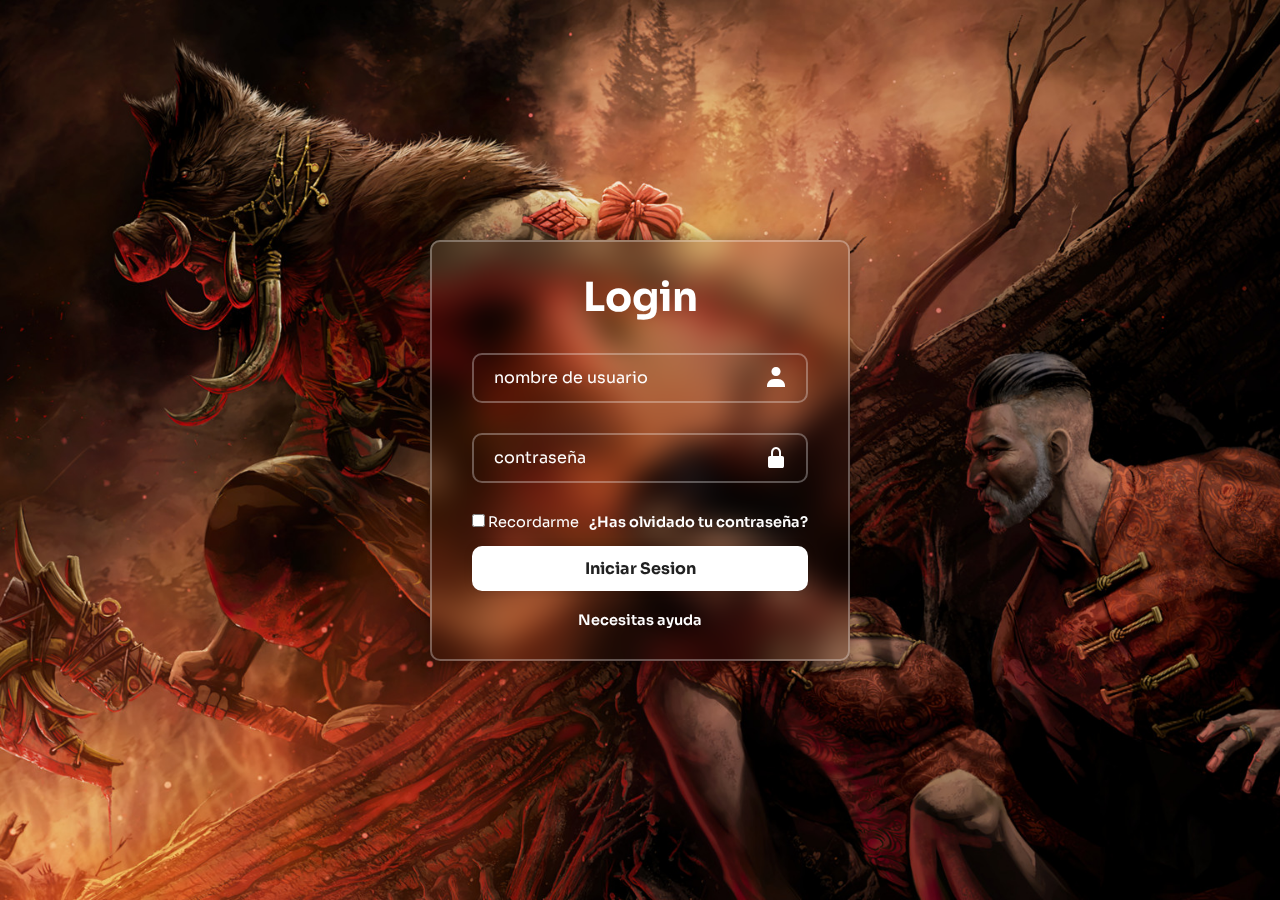
==== src/main/resources/static/index.html @ cfb0fe6e "push" ====
<!DOCTYPE html>
<html lang="es">
    <!-- No olvides Regalarme un LIKE :) -->
<head>
    <meta charset="UTF-8">
    <link href='https://unpkg.com/boxicons@2.1.4/css/boxicons.min.css' rel='stylesheet'>
    <meta name="viewport" content="width=device-width, initial-scale=1.0">
    <link rel="stylesheet" href="style.css">
    <title>LOGIN HTML & CSS</title>
</head>
<body>
    <div class="fondo">
        <form action="">
            <h1>Login</h1>

            <div class="input-box">
                <input type="text" placeholder="nombre de usuario" required>
                <i class="bx bxs-user"></i>
            </div>

            <div class="input-box">
                <input type="password" placeholder="contraseña" required>
                <i class="bx bxs-lock-alt"></i>
            </div>

            <div class="olvidar-recordar">
                <label ><input type="checkbox">Recordarme</label>
                <a href="#">¿Has olvidado tu contraseña?</a>
            </div>


            <button type="submit" class="btn">Iniciar Sesion</button>

            <div class="registrar-link">
                <a href="#">Necesitas ayuda</a>
            </div>

        </form>
    </div>
</body>
</html>
---- src/main/resources/static/style.css ----
@import url('https://fonts.googleapis.com/css2?family=Sora:wght@400;500;600;700&display=swap');

*{
    font-family: "Sora",sans-serif;
    margin: 0;
    padding: 0;
    box-sizing: border-box;
}

body{
    display: flex;
    justify-content: center;
    align-items: center;
    min-height: 100vh;
    background:url("./wallpaper.jpg") no-repeat ;
    background-position: center;
    background-size: cover;
}

.fondo{
    padding: 30px 40px;
    width: 420px;
    border: 2px solid rgba(255, 255, 255, 0.3);
    backdrop-filter: blur(15px);
    box-shadow: 0 0 13px rgba(0,0,0,0.3);
    border-radius: 10px;
    color: #fff;
}

.fondo h1{
    text-align: center;
    font-size: 40px;
}

.fondo .input-box{
    position: relative;
    width: 100%;
    height: 50px;
    margin: 30px 0;
}

.input-box input{
    width: 100%;
    height: 100%;
    background: transparent;
    /* border: none; */
    outline: none;
    border: 2px solid rgba(255, 255, 255, 0.3);
    border-radius: 10px;
    font-size: 16px;
    color:#fff ;
    padding: 20px 45px  20px 20px;
}

.input-box input::placeholder{
    color: #fff;
}

.input-box i {
    position: absolute;
    right: 20px;
    top: 50%;
    transform: translateY(-50%);
    font-size: 24px;
}

.fondo .olvidar-recordar{
    display: flex;
    justify-content: space-between;
    font-size: 14.5px;
    margin: 20px 0 15px;
}

.olvidar-recordar label input {
    accent-color: #fff;
    text-decoration: none;
    margin-right: 3px;

}


.olvidar-recordar a{
    text-decoration: none;
    color: #fff;
    font-weight: 600;
}

.olvidar-recordar a:hover{
    text-decoration: underline;
}


.fondo .btn{
    width: 100%;
    height: 45px;
    background: #fff;
    outline: none;
    border: none;
    border-radius: 10px;
    box-shadow: 0 0 10px rgba(0, 0, 0, 0.1);
    cursor: pointer;
    font-size: 16px;
    font-weight: bold;
    color: #212121;
}

.fondo .btn:hover{
    opacity: 0.9;
}

.registrar-link{
    font-size: 14.5px;
    text-align: center;
    margin-top: 20px;
}

.registrar-link a {
    text-decoration: none;
    color: #fff;
    font-weight: 600;
}

.registrar-link a:hover{
    text-decoration: underline;
}
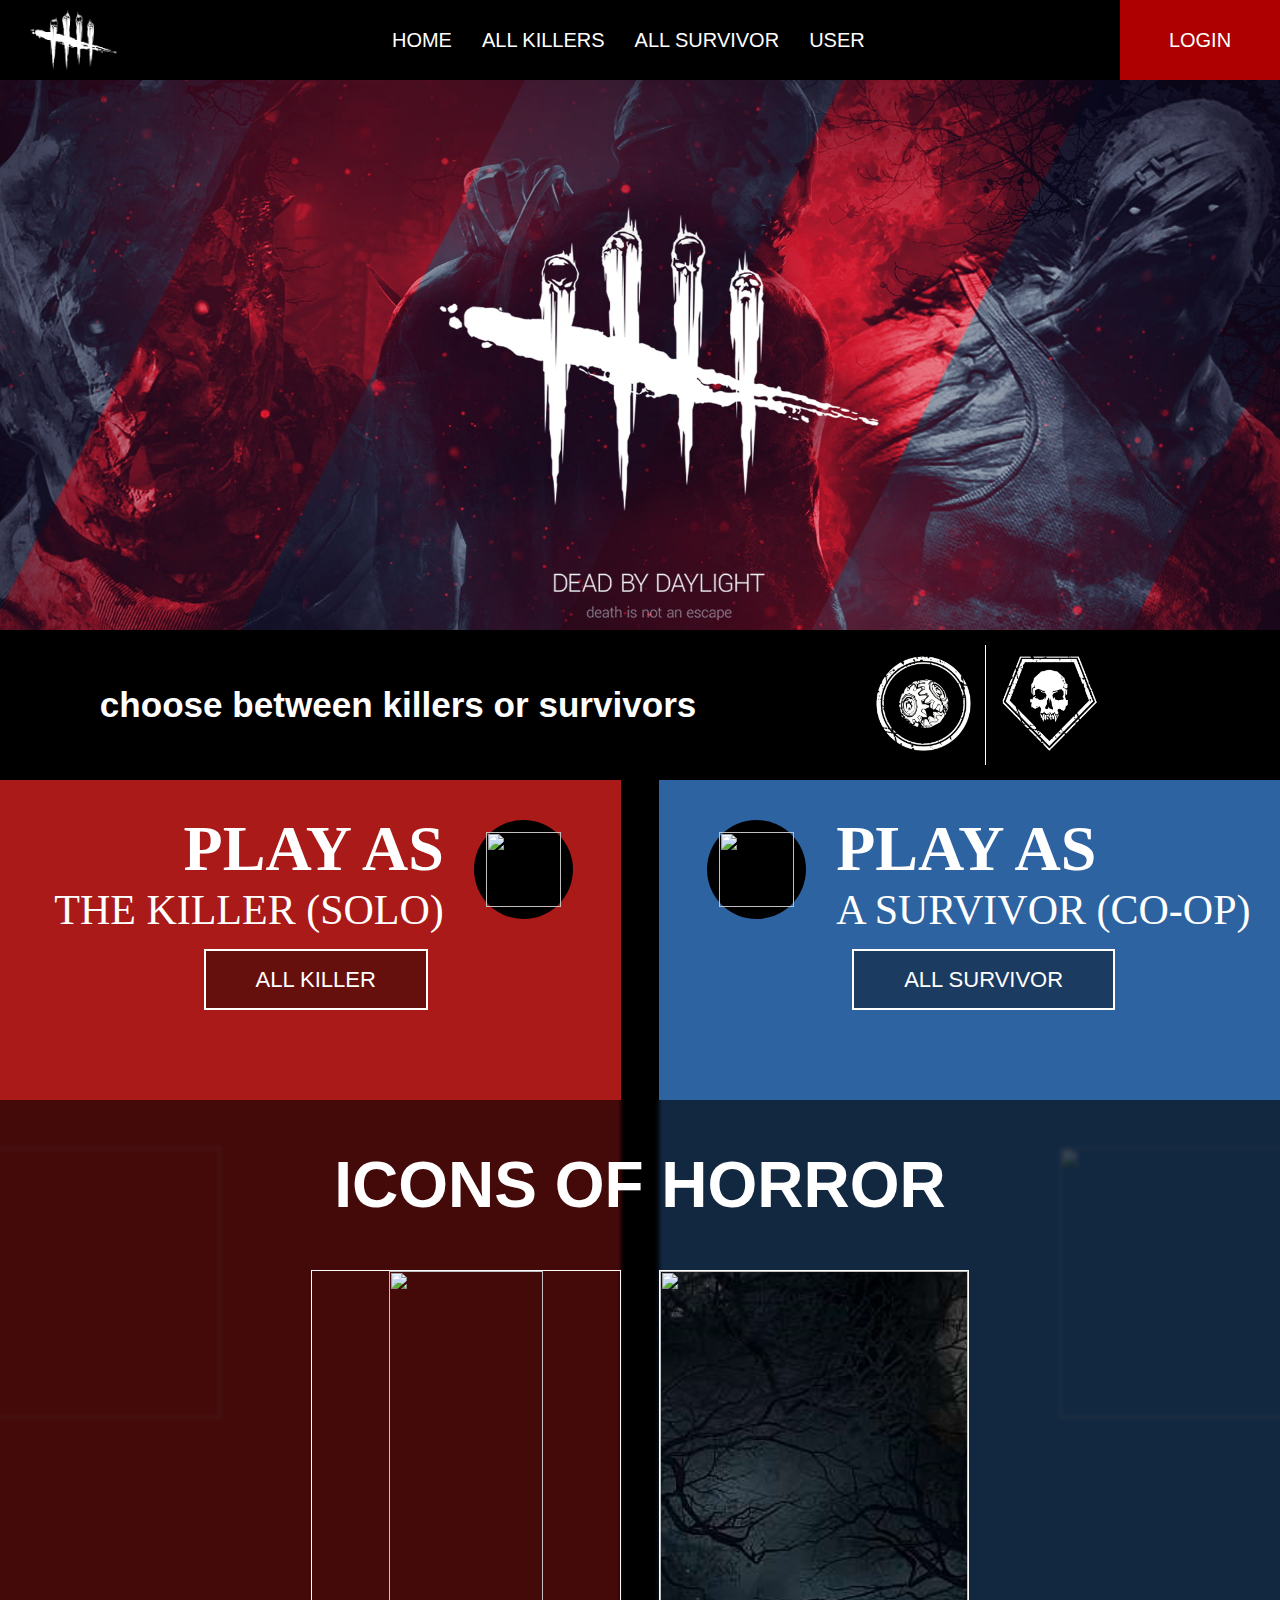
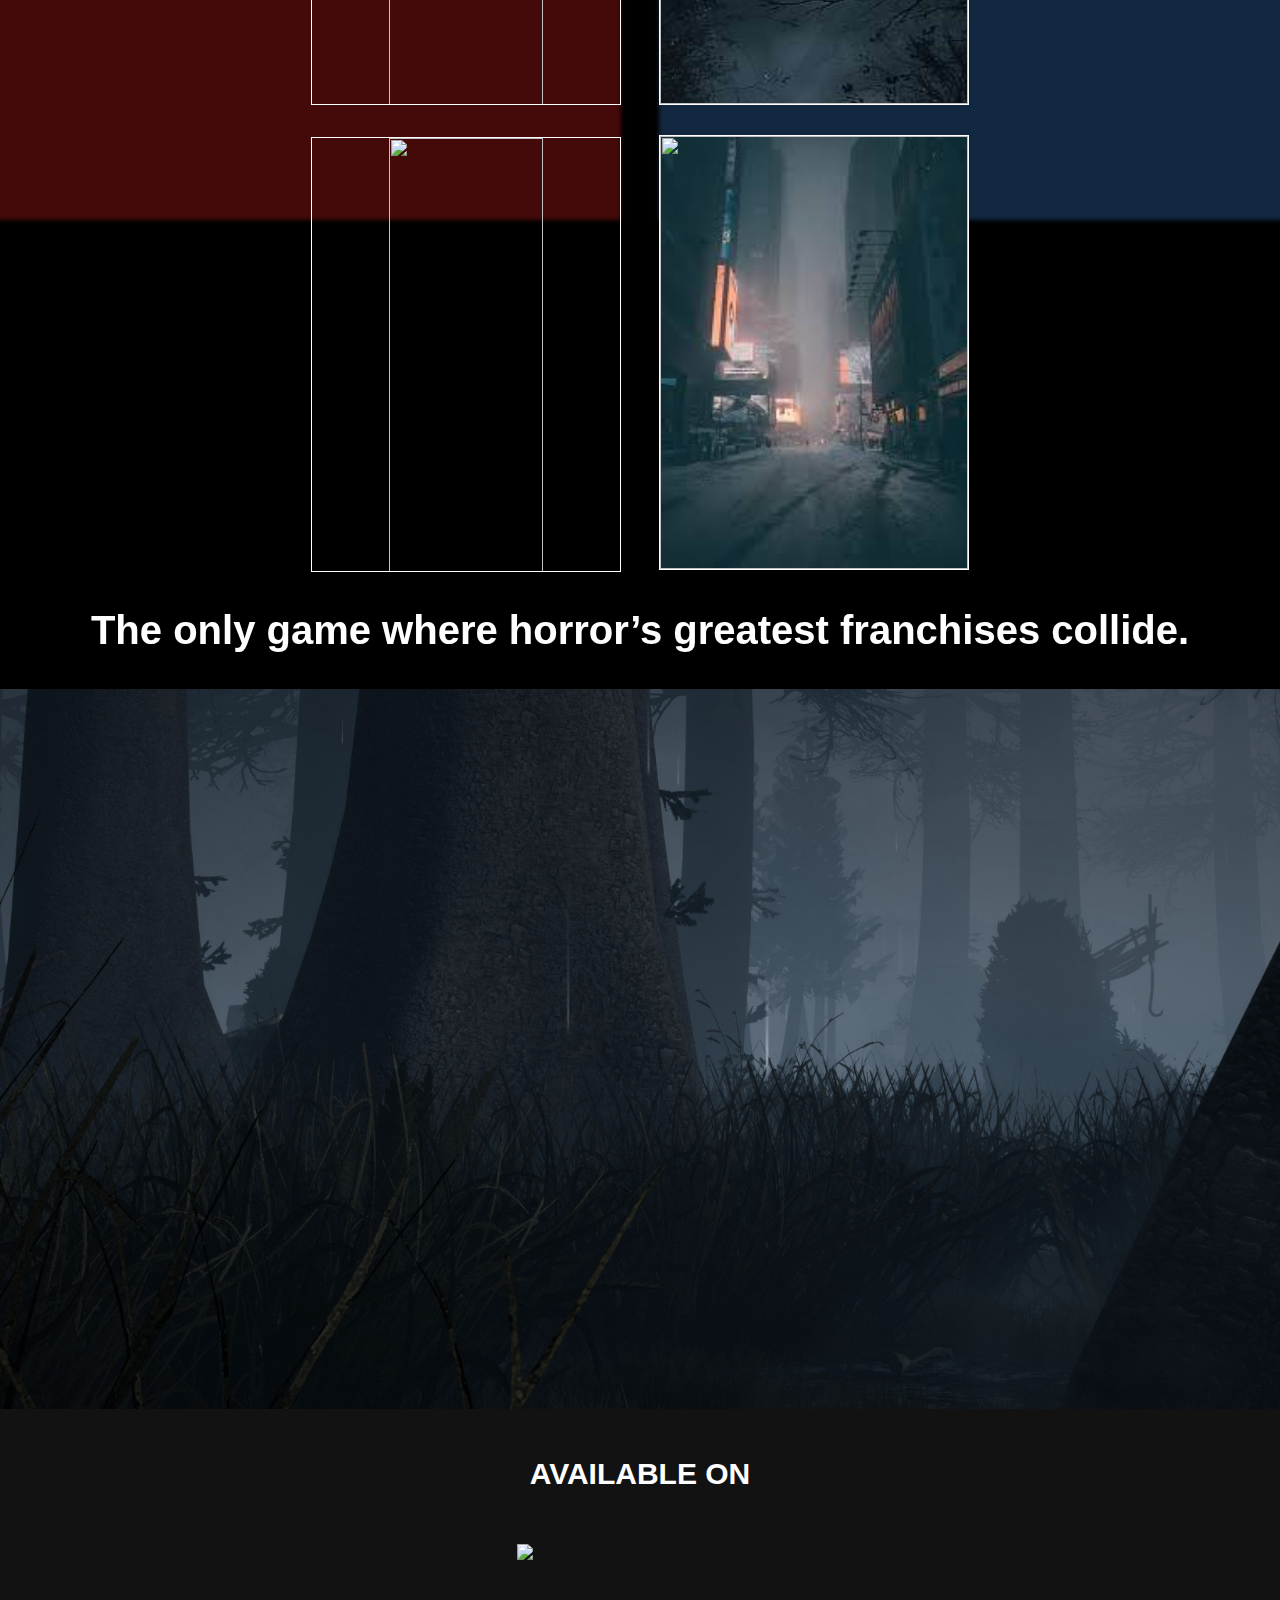
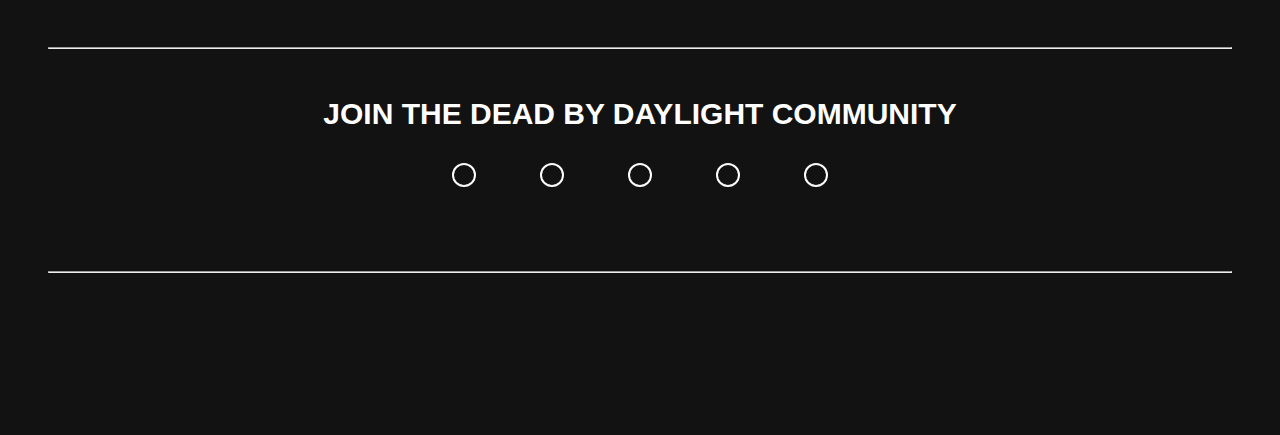
==== commit 2f9f76ef: "details for deploy" ====
--- a/src/main/resources/static/index.html
+++ b/src/main/resources/static/index.html
@@ -1,41 +1,164 @@
 <!DOCTYPE html>
-<html lang="es">
-    <!-- No olvides Regalarme un LIKE :) -->
-<head>
-    <meta charset="UTF-8">
-    <link href='https://unpkg.com/boxicons@2.1.4/css/boxicons.min.css' rel='stylesheet'>
-    <meta name="viewport" content="width=device-width, initial-scale=1.0">
-    <link rel="stylesheet" href="style.css">
-    <title>LOGIN HTML & CSS</title>
-</head>
-<body>
-    <div class="fondo">
-        <form action="">
-            <h1>Login</h1>
+<html lang="en">
+  <head>
+    <meta charset="UTF-8" />
+    <meta name="viewport" content="width=device-width, initial-scale=1.0" />
+    <link rel="stylesheet" href="https://cdnjs.cloudflare.com/ajax/libs/font-awesome/6.5.1/css/all.min.css" integrity="sha512-DTOQO9RWCH3ppGqcWaEA1BIZOC6xxalwEsw9c2QQeAIftl+Vegovlnee1c9QX4TctnWMn13TZye+giMm8e2LwA==" crossorigin="anonymous" referrerpolicy="no-referrer" /> 
+    <link rel="stylesheet" href="./pages/assets/landing.css" />
+    <link
+      rel="shortcut icon"
+      href="./assets/images/icon.jpg"
+      type="image/x-icon"
+    />
+    <title>Landing Page</title>
+  </head>
+  <body>
+    <header>
+      <nav class="navegador">
+        <img class="nav-logo" src="./img/dbd-logo.jpg" alt="" />
+        <ul class="nav-menu">
+          <li class="item"><a href="./index.html"> Home </a></li>
+          <li class="item"><a href="../pages/allKiller.html"> All Killers </a></li>
+          <li class="item"><a href="./pages/allSurvi.html"> All Survivor </a></li>
+          <li class="item"><a href=""> User </a></li>
+        </ul>
 
-            <div class="input-box">
-                <input type="text" placeholder="nombre de usuario" required>
-                <i class="bx bxs-user"></i>
+        <a class="login" href="./formUser.html">login</a>
+      </nav>
+    </header>
+    <main>
+      <div class="banner"></div>
+      <!-- <h1>titulo index / landing page</h1> -->
+
+      <section class="post-banner">
+        <h3>choose between killers or survivors</h3>
+
+        <div class="img-icons">
+          <img src="./img/survivor-icon.png" alt="" />
+          <img src="./img/killer-icon.jpg" alt="" />
+        </div>
+      </section>
+      <div class="choose-one">
+        <article class="the-killers">
+          <div class="box-k">
+            <h3 class="play-as">PLAY AS</h3>
+            <p style="margin-bottom: 15px;">THE KILLER (SOLO)</p>
+
+            <a class="box-link bg-red" href="./pages/allKiller.html">all killer</a>
+          </div>
+          <div class="content-icon killer-left">
+            <img src="../img/killer-icon.jpg" alt="" />
+          </div>
+        </article>
+        <article class="the-survivors">
+          <div class="content-icon survi-right">
+            <img src="../img/survivor-icon.png" alt="" />
+          </div>
+
+          <div class="box-s">
+            <h3 class="play-as">PLAY AS</h3>
+            <p style="margin-bottom: 15px;">A SURVIVOR (CO-OP)</p>
+
+            <a class="box-link bg-blue" href="./allSurvi.html">all survivor</a>
+          </div>
+        </article>
+      </div>
+
+      <div class="dlcs">
+        <div class="tipe">
+          <img src="../img/killer-icon.jpg" alt="" " class="back-image-L">
+          <img src="../img/survivor-icon.png" alt="" class="back-image-R" />
+        </div>
+
+        <div class="dlcs-packs">
+          <h2>ICONS OF HORROR</h2>
+          <div class="container-packs">
+            <div class="container-killer">
+              <img src="../img/ghost-dlc.jpg" alt="" />
+
+              <img src="../img/saw-dlc.jpg" alt="" />
             </div>
 
-            <div class="input-box">
-                <input type="password" placeholder="contraseña" required>
-                <i class="bx bxs-lock-alt"></i>
+            <div class="container-survi">
+              <div class="card-dlc">
+                <img src="../img/leon.jpg" alt="" />
+                <img src="../img/dlc-re.webp" alt="" />
+              </div>
+
+              <div class="card-dlc">
+                <img src="../img/cheryl.jpg" alt="" />
+                <img src="../img/dlc-silent-hill.jpg" alt="" />
+              </div>
             </div>
+          </div>
+          <br />
 
-            <div class="olvidar-recordar">
-                <label ><input type="checkbox">Recordarme</label>
-                <a href="#">¿Has olvidado tu contraseña?</a>
-            </div>
+          <br />
+          <h3 style="font-size: 40px; font-family: sans-serif;">
+            The only game where horror’s greatest franchises collide.
+          </h3>
+          <br />
+          <br />
+       
+        </div>
+      </div>
+      
+      <section class="wood">
+        <img src="../img/game-walljpg.webp" alt="">
+    </section>
 
 
-            <button type="submit" class="btn">Iniciar Sesion</button>
+       
 
-            <div class="registrar-link">
-                <a href="#">Necesitas ayuda</a>
-            </div>
+    </main>
+    <footer>
 
-        </form>
+      <h3 >AVAILABLE ON </h3>
+<div>
+      <ul>
+        <li><i class="fa-brands fa-steam icon"></i></li>
+
+
+        <li><img src="../img/Epic_games_store_logo.svg " class="platform"> </li>
+
+        <li> <img src="../img/descarga.png" alt="" class="platform"> </li>
+
+        <li> 
+          <i class="fa-brands fa-playstation icon"></i> 
+          <img src="../img/ps4.png" alt="" class="img-texto"> 
+          <img src="../img/ps5.png" alt="" class="img-texto"> 
+        </li>
+
+        <li><i class="fa-brands fa-xbox icon"></i></li>
+
+        <li> <img src="../img/nintendo-switch.png" alt="" class="platform"> </li>
+
+      </ul>
+
     </div>
-</body>
-</html>+
+      <hr>
+
+      <div>
+      <h3>JOIN THE DEAD BY DAYLIGHT COMMUNITY</h3>
+
+      <ul>
+        <li><i class="fa-brands fa-youtube social"></i></li>
+        <li><i class="fa-brands fa-facebook social"></i></li>
+        <li><i class="fa-brands fa-x-twitter social"></i></li>
+        <li><i class="fa-brands fa-twitch social"></i></li>
+        <li><i class="fa-brands fa-instagram social"></i></li>
+      </ul>
+
+    </div>
+      <br>
+      <br>
+      <hr>
+
+    <div>
+      <img src="../img/gore.jpg" alt="">
+    </div>
+    </footer>
+  
+  </body>
+</html>
--- a/src/main/resources/static/pages/assets/landing.css
+++ b/src/main/resources/static/pages/assets/landing.css
@@ -0,0 +1,406 @@
+*{
+    margin: 0;
+    padding: 0;
+    box-sizing: border-box;
+}
+body{
+    background: white;
+}
+.navegador{
+    width: 100%;
+    height: 80px;
+    background-color: black;
+    color: white;
+    display: flex;
+    justify-content: space-between;
+    align-items: center;
+}
+.nav-logo{
+    height: 100%;
+    padding: 10px;
+    margin-left: 10px;
+}
+
+
+.nav-menu{
+    /* border: 1px solid wheat; */
+    height: 100%;
+    display: flex;
+    list-style: none;
+    width: 75%;
+    justify-content: center;
+    align-items: center;
+    
+}
+
+.nav-menu .item a{
+    text-transform:uppercase ;
+    padding:10px 15px;
+    font-size: 20px;
+    font-family:sans-serif ;
+    color: white;
+    text-decoration: none;
+}
+
+.nav-menu .item a:hover{
+    background-color: white;
+    color: black;
+
+}
+
+.login {
+    height: 100%;
+    text-align: center;
+    width: 160px;
+    background: #ae0000;
+    color: white;
+    text-transform: uppercase;
+    text-decoration: none;
+    font-family:sans-serif;
+     font-size: 20px;
+     line-height: 80px;
+}
+
+
+.banner{
+    height: 550px;
+    background-position: center;
+    background-size: cover;
+    background: url(../../img/wallpaperflare.com_wallpaper.jpg)no-repeat;
+    background-size: cover;
+    background-position: 0% 25%;
+}
+
+.post-banner{
+    /* background: #4c4c4c; */
+    background: black;
+    height: 150px;
+    font-size: 30px;
+    font-family: sans-serif;
+    color: white;
+    display: flex;
+    align-items: center;
+    justify-content: space-evenly;
+}
+
+.img-icons{
+    width: 30%;
+    display: flex;
+    justify-content: center;
+    gap: 5px;
+    
+}
+
+.img-icons img{
+    box-sizing: content-box;
+    width: 100px;
+    padding: 10px;
+    
+}
+
+.img-icons img:first-child{
+    border-right: 1px solid white;
+}
+
+.choose-one{
+    background-color: black;
+    width: 100%;
+    display: flex;
+    justify-content: space-between;
+}
+
+.the-killers, .the-survivors{
+    width: 48.5%;
+    height: 20rem;
+    display: flex;
+    gap: 30px;
+
+}
+.box-k,.box-s{
+    margin-top: 2rem;
+    color: white;
+    font-size: 42px;
+    font-weight: 200;
+    gap: 10px;
+    
+}
+
+
+.box-k{
+    text-align: right;
+}
+
+.play-as{
+    font-size:64px;
+}
+
+.the-killers img, .the-survivors img{
+    width: 75px;
+    height: 75px;
+}
+
+.content-icon{
+    display:flex;
+    justify-content: center;
+    align-items: center;
+    width: 98.96px;
+    height: 98.95px;
+    background-color: black;
+    border-radius: 50%;
+    margin-top: 2.5rem;
+
+}
+
+.killer-left{
+    margin-right: 3rem;
+}
+
+.survi-right{
+    margin-left: 3rem;
+}
+.choose-one .the-killers{
+    background-color: #aa1a18;
+    justify-content: right;
+    margin-right: 15px;
+}
+
+.choose-one .the-survivors{
+    background-color: #2e63a1;
+
+}
+
+.box-link{
+    margin: 1rem;
+    color: white;
+    text-transform: uppercase;
+    text-decoration: none;
+    font-size: 22px;
+    font-family: Arial;
+    border: 2px solid white;
+    padding: 16px 50px;
+}
+
+
+.bg-red{
+    background-color: #66100e;
+}
+
+.bg-blue{
+    background-color:#1c3b61;
+}
+
+
+.box-link:hover{
+background:#cc0000 ;
+}
+
+.collaboration{
+    display: flex;
+    justify-content: space-between;
+    position: relative;
+}
+
+.dlc-killer{
+    background: #aa1a18;
+}
+
+.dlc-survi{
+background:#2e63a1 ;
+}
+
+
+.dlcs{
+    width: 100%;
+    /* height: 3rem; */
+    background-color: black;
+}
+
+.tipe{
+    position: absolute;
+}
+/* linear-gradient(to bottom, rgba(170, 26, 24, 1) 0%, rgba(170, 26, 24, 0.7) 100%); */
+.tipe{
+    padding-top: 3rem;
+    width: 100%;
+    height: 80%;
+    background: linear-gradient(to right, #aa1a18 0%, #aa1a18 48.5%,black 48.5%, black 51.5% , #2e63a1 51.5%, #2e63a1 100%);
+    display: flex;
+    justify-content:space-between;
+    overflow: hidden;
+}
+.back-image-L{
+    width:270px;
+    height: 270px;
+    opacity: .5;
+    transform: translateX(-50px); 
+}
+.back-image-R{
+    width:270px;
+    height: 270px;
+    opacity: .5;  
+    transform: translateX(50px); 
+}
+
+.dlcs-packs{
+    
+    color: white    ;
+    text-align: center;
+    width: 100%;
+    background-color: rgba(0, 0, 0, 0.6);
+    backdrop-filter:blur(2px) ;
+}
+
+.dlcs-packs h2{
+    /* margin-top: 2rem; */
+    padding: 3rem;
+    font-size: 64px;
+    font-family: Arial, Helvetica, sans-serif;
+}
+
+.container-packs{
+    display: flex;
+    justify-content: space-between;
+
+}
+
+.container-killer,.container-survi{
+    display: flex;
+    flex-wrap: wrap;
+    width: 48.5%;
+}
+
+.container-killer{
+    justify-content: end;
+    flex-wrap: wrap;
+    gap: 2rem;
+
+}
+
+
+.container-killer img {
+    border: 1px solid white;
+    width: 50%;
+    max-width: 310px;
+    min-width: 230px;
+    height: 435px;
+}
+
+.container-survi{
+    width: 48.5%;
+    display: flex;
+    justify-content: start;
+    gap:3%;
+ }
+
+ .container-survi .card-dlc {
+    position: relative;
+    min-width: 230px;
+    max-width: 310px;
+    width: 50%;
+    height: 435px;
+    border: 1px solid white;
+    overflow: hidden;
+}
+
+.card-dlc:first-child {
+    background: url(../../img/re-fondo.jpg) no-repeat;
+    background-size: cover;
+/* background-color: #222635; */
+}
+
+.card-dlc:nth-child(2){
+    background: url(../../img/sh-fondo.jpg) no-repeat;
+    background-size: cover;
+}
+.container-survi .card-dlc > img{
+    left: 0;
+    position: absolute;
+    width: 100%;
+   
+}
+
+.container-survi .card-dlc > img:first-child{
+    height:100% ;
+    object-fit: cover;
+}
+
+.card-dlc img:nth-child(2) {
+    left: 0;
+    bottom:0px; /* Mover la segunda imagen a la parte superior del contenedor */
+}
+
+
+.wood{
+   background-color: rgba(0, 0, 0, 0.6);
+    display: flex;
+    width: 100%;
+    background: url(../../img/wood-background.jpg) no-repeat;
+    filter: grayscale(40%) ;
+    background-size: cover;
+    /* height: 600px; */
+height: 80vh;
+}
+
+.wood img {
+   margin: 30px;
+}
+
+footer{
+    text-align: center;
+    color: white;
+    background-color: #121212;
+    padding: 3rem;
+
+}
+
+footer h3{
+    font-size: 30px;
+    font-family: arial;
+}
+footer > div{
+    margin: 3rem 0; 
+}
+
+footer  ul {
+    list-style: none;
+    display: flex ;
+    justify-content: center;
+    flex-wrap: wrap;
+    /* width: 100%; */
+    margin: 1rem;
+    margin-top: 2rem;
+}
+
+footer  ul > li{
+    display: flex;
+    align-items: center;
+    
+    padding: 0 2rem;
+}
+
+.platform{
+    padding: 5px;
+    height: 60px;
+}
+.img-texto{
+    padding: 2px;
+    height: 30px;
+}
+.icon{
+    padding: 5px;
+    color: white;
+    font-size: 50px;
+}
+
+.social{
+    padding: 10px;
+    border-radius: 50%;
+    border: 2px solid white;
+    font-size: 25px;
+}
+
+.social:hover {
+    cursor: pointer;
+    transition: 0.3s;
+    background-color: #aa1a18;
+}